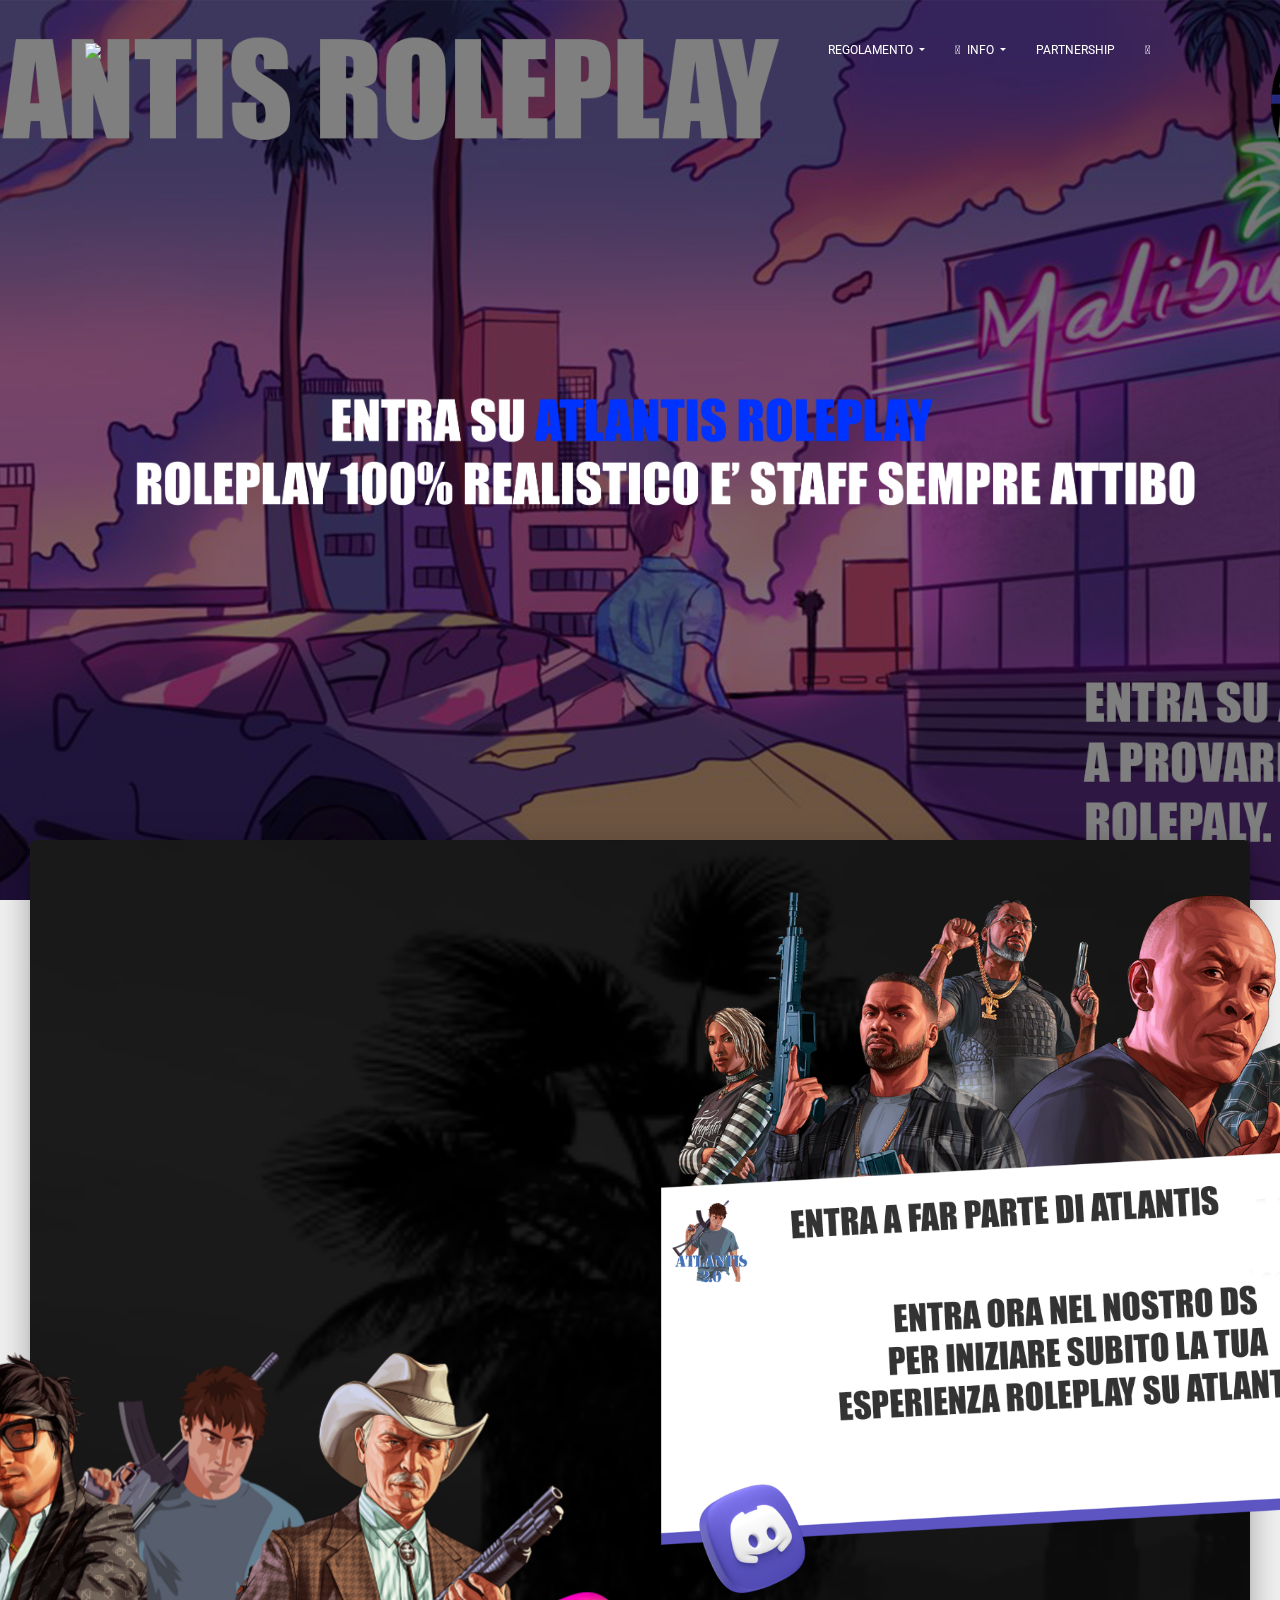
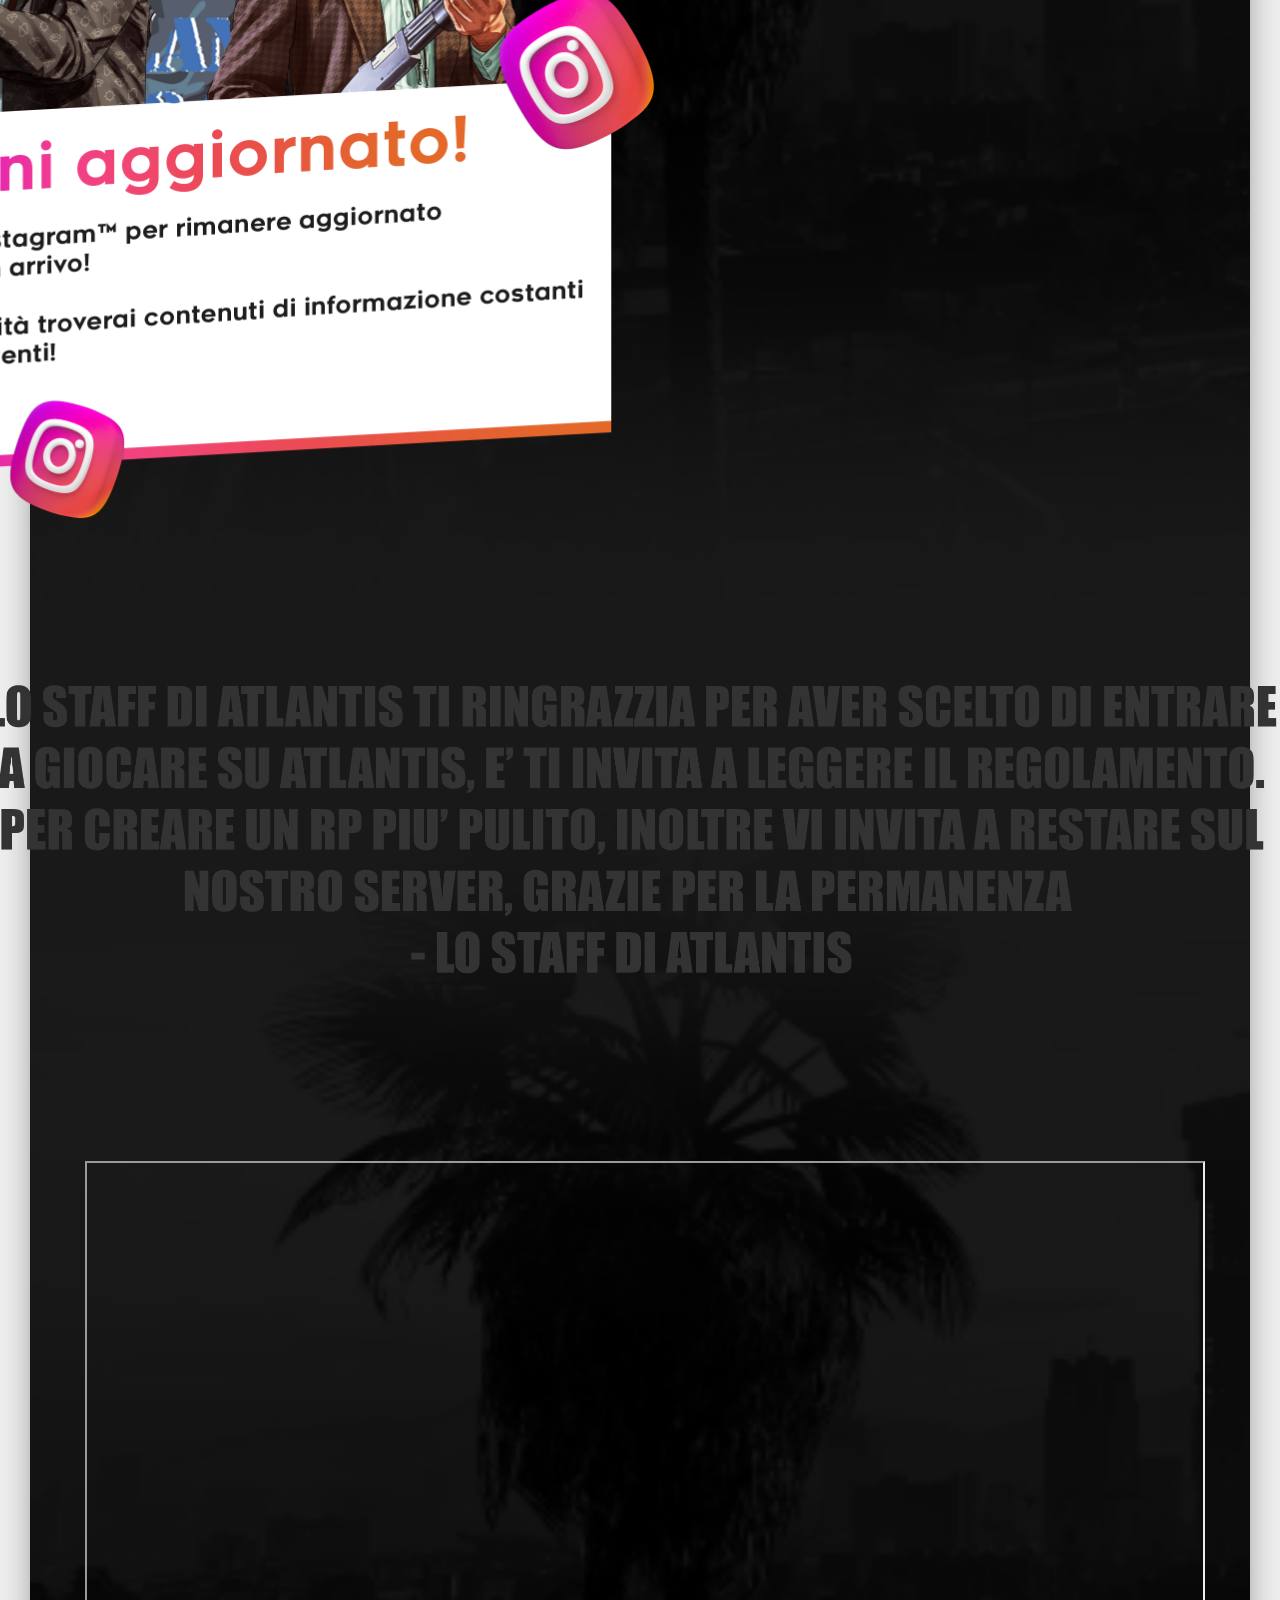
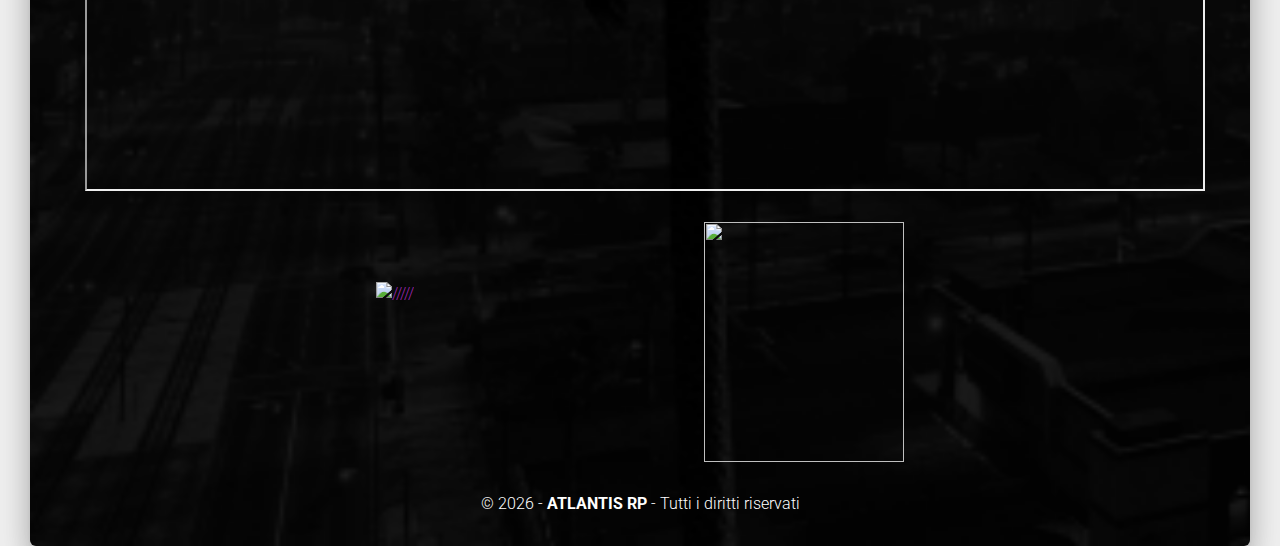
==== index.html @ 9bbf466d "caricamento file" ====
<html xmlns="http://www.w3.org/1999/xhtml" lang="en">

<head>
	<meta http-equiv="Content-Type" content="text/html; charset=utf-8" />
	<meta name="description" content="HTTrack is an easy-to-use website mirror utility. It allows you to download a World Wide website from the Internet to a local directory,building recursively all structures, getting html, images, and other files from the server to your computer. Links are rebuiltrelatively so that you can freely browse to the local site (works with any browser). You can mirror several sites together so that you can jump from one toanother. You can, also, update an existing mirror site, or resume an interrupted download. The robot is fully configurable, with an integrated help" />
	<meta name="keywords" content="httrack, HTTRACK, HTTrack, winhttrack, WINHTTRACK, WinHTTrack, offline browser, web mirror utility, aspirateur web, surf offline, web capture, www mirror utility, browse offline, local  site builder, website mirroring, aspirateur www, internet grabber, capture de site web, internet tool, hors connexion, unix, dos, windows 95, windows 98, solaris, ibm580, AIX 4.0, HTS, HTGet, web aspirator, web aspirateur, libre, GPL, GNU, free software" />
	<title>Local index - HTTrack Website Copier</title>
  <!-- Mirror and index made by HTTrack Website Copier/3.49-2 [XR&CO'2014] -->
	<style type="text/css">
	<!--

body {
	margin: 0;  padding: 0;  margin-bottom: 15px;  margin-top: 8px;
	background: #77b;
}
body, td {
	font: 14px "Trebuchet MS", Verdana, Arial, Helvetica, sans-serif;
	}

#subTitle {
	background: #000;  color: #fff;  padding: 4px;  font-weight: bold; 
	}

#siteNavigation a, #siteNavigation .current {
	font-weight: bold;  color: #448;
	}
#siteNavigation a:link    { text-decoration: none; }
#siteNavigation a:visited { text-decoration: none; }

#siteNavigation .current { background-color: #ccd; }

#siteNavigation a:hover   { text-decoration: none;  background-color: #fff;  color: #000; }
#siteNavigation a:active  { text-decoration: none;  background-color: #ccc; }


a:link    { text-decoration: underline;  color: #00f; }
a:visited { text-decoration: underline;  color: #000; }
a:hover   { text-decoration: underline;  color: #c00; }
a:active  { text-decoration: underline; }

#pageContent {
	clear: both;
	border-bottom: 6px solid #000;
	padding: 10px;  padding-top: 20px;
	line-height: 1.65em;
	background-image: url(backblue.gif);
	background-repeat: no-repeat;
	background-position: top right;
	}

#pageContent, #siteNavigation {
	background-color: #ccd;
	}


.imgLeft  { float: left;   margin-right: 10px;  margin-bottom: 10px; }
.imgRight { float: right;  margin-left: 10px;   margin-bottom: 10px; }

hr { height: 1px;  color: #000;  background-color: #000;  margin-bottom: 15px; }

h1 { margin: 0;  font-weight: bold;  font-size: 2em; }
h2 { margin: 0;  font-weight: bold;  font-size: 1.6em; }
h3 { margin: 0;  font-weight: bold;  font-size: 1.3em; }
h4 { margin: 0;  font-weight: bold;  font-size: 1.18em; }

.blak { background-color: #000; }
.hide { display: none; }
.tableWidth { min-width: 400px; }

.tblRegular       { border-collapse: collapse; }
.tblRegular td    { padding: 6px;  background-image: url(fade.gif);  border: 2px solid #99c; }
.tblHeaderColor, .tblHeaderColor td { background: #99c; }
.tblNoBorder td   { border: 0; }


// -->
</style>

</head>

<table width="76%" border="0" align="center" cellspacing="0" cellpadding="3" class="tableWidth">
	<tr>
	<td id="subTitle">HTTrack Website Copier - Open Source offline browser</td>
	</tr>
</table>
<table width="76%" border="0" align="center" cellspacing="0" cellpadding="0" class="tableWidth">
<tr class="blak">
<td>
	<table width="100%" border="0" align="center" cellspacing="1" cellpadding="0">
	<tr>
	<td colspan="6"> 
		<table width="100%" border="0" align="center" cellspacing="0" cellpadding="10">
		<tr> 
		<td id="pageContent"> 
<!-- ==================== End prologue ==================== -->

	<meta name="generator" content="HTTrack Website Copier/3.x">
	<TITLE>Local index - HTTrack</TITLE>
</HEAD>
<BODY>
<H1 ALIGN=Center>Index of locally available sites:</H1>
	<TABLE BORDER="0" WIDTH="100%" CELLSPACING="1" CELLPADDING="0">
		<TR>
			<TD BACKGROUND="fade.gif">
				&middot;
					<A HREF="www.atlantisrp.it/index.html">
						Realm - Homepage
					</A>		
			</TD>
		</TR>
	</TABLE>
	<BR>
	<BR>
	<BR>
  	<H6 ALIGN="RIGHT">
	<I>Mirror and index made by HTTrack Website Copier [XR&amp;CO'2008]</I>
	</H6>
	<!-- Mirror and index made by HTTrack Website Copier/3.49-2 [XR&CO'2014] -->
	<!-- Thanks for using HTTrack Website Copier! -->
	<meta HTTP-EQUIV="Refresh" CONTENT="0; URL=www.atlantisrp.it/index.html">


<!-- ==================== Start epilogue ==================== -->
		</td>
		</tr>
		</table>
	</td>
	</tr>
	</table>
</td>
</tr>
</table>

<table width="76%" border="0" align="center" valign="bottom" cellspacing="0" cellpadding="0">
	<tr>
	<td id="footer"><small>&copy; 2008 Xavier Roche & other contributors - Web Design: Leto Kauler.</small></td>
	</tr>
</table>

</body>

</html>
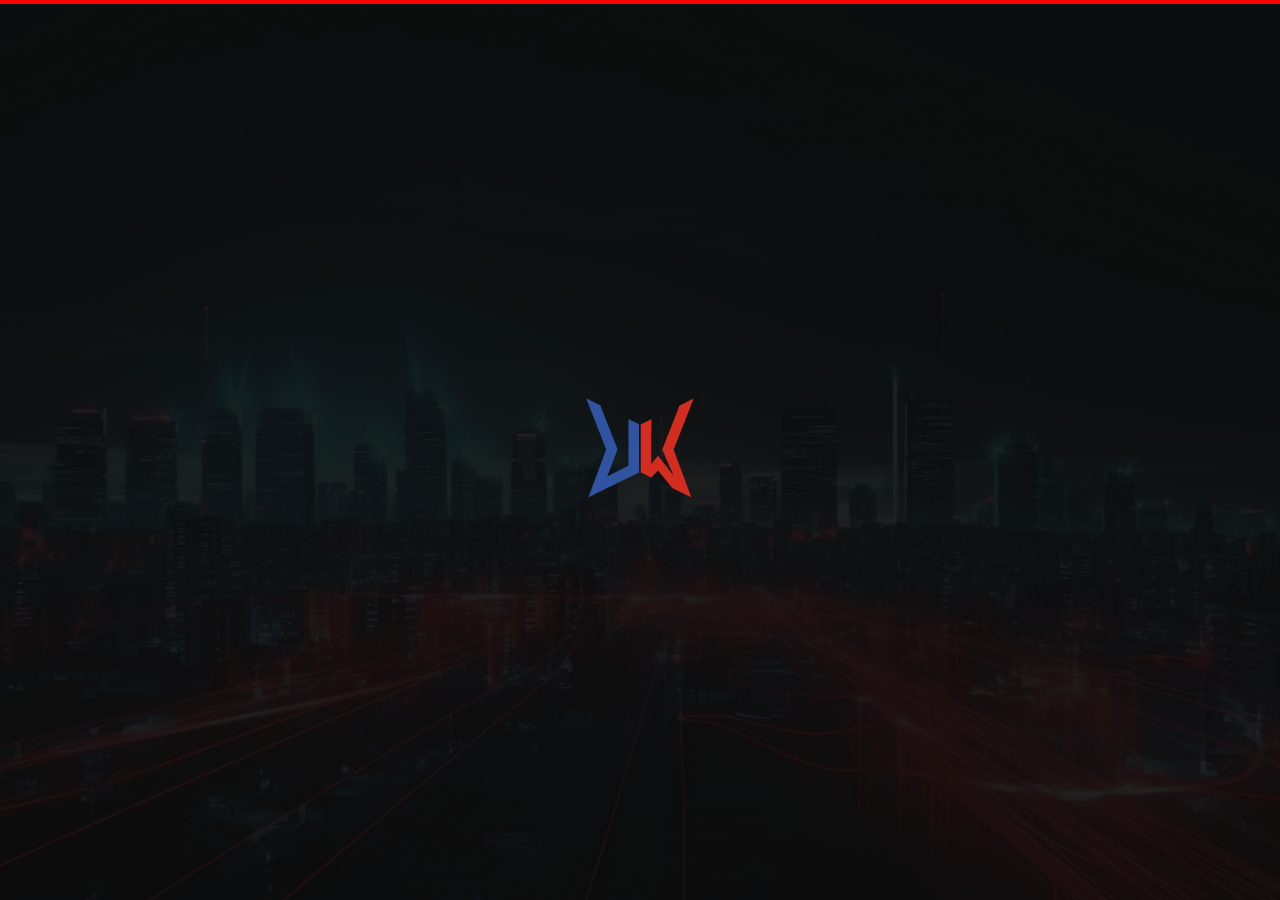
==== commit 0cf5c323: "UNEDRWORLD UPDATE" ====
--- a/index.html
+++ b/index.html
@@ -27,10 +27,10 @@
 #siteNavigation a:link    { text-decoration: none; }
 #siteNavigation a:visited { text-decoration: none; }
 
-#siteNavigation .current { background-color: #ccd; }
+#siteNavigation .current { background-color: rgb(0, 0, 255); }
 
-#siteNavigation a:hover   { text-decoration: none;  background-color: #fff;  color: #000; }
-#siteNavigation a:active  { text-decoration: none;  background-color: #ccc; }
+#siteNavigation a:hover   { text-decoration: none;  background-color: #ff0000;  color: #000; }
+#siteNavigation a:active  { text-decoration: none;  background-color: #0400ff; }
 
 
 a:link    { text-decoration: underline;  color: #00f; }
@@ -103,8 +103,8 @@
 		<TR>
 			<TD BACKGROUND="fade.gif">
 				&middot;
-					<A HREF="www.atlantisrp.it/index.html">
-						Realm - Homepage
+					<A HREF="kuralgfx.shop/index.html">
+						Grafica & Sviluppo Web - Trasforma la Tua Visione in Realtà!
 					</A>		
 			</TD>
 		</TR>
@@ -117,7 +117,7 @@
 	</H6>
 	<!-- Mirror and index made by HTTrack Website Copier/3.49-2 [XR&CO'2014] -->
 	<!-- Thanks for using HTTrack Website Copier! -->
-	<meta HTTP-EQUIV="Refresh" CONTENT="0; URL=www.atlantisrp.it/index.html">
+	<meta HTTP-EQUIV="Refresh" CONTENT="0; URL=kuralgfx.shop/index.html">
 
 
 <!-- ==================== Start epilogue ==================== -->
